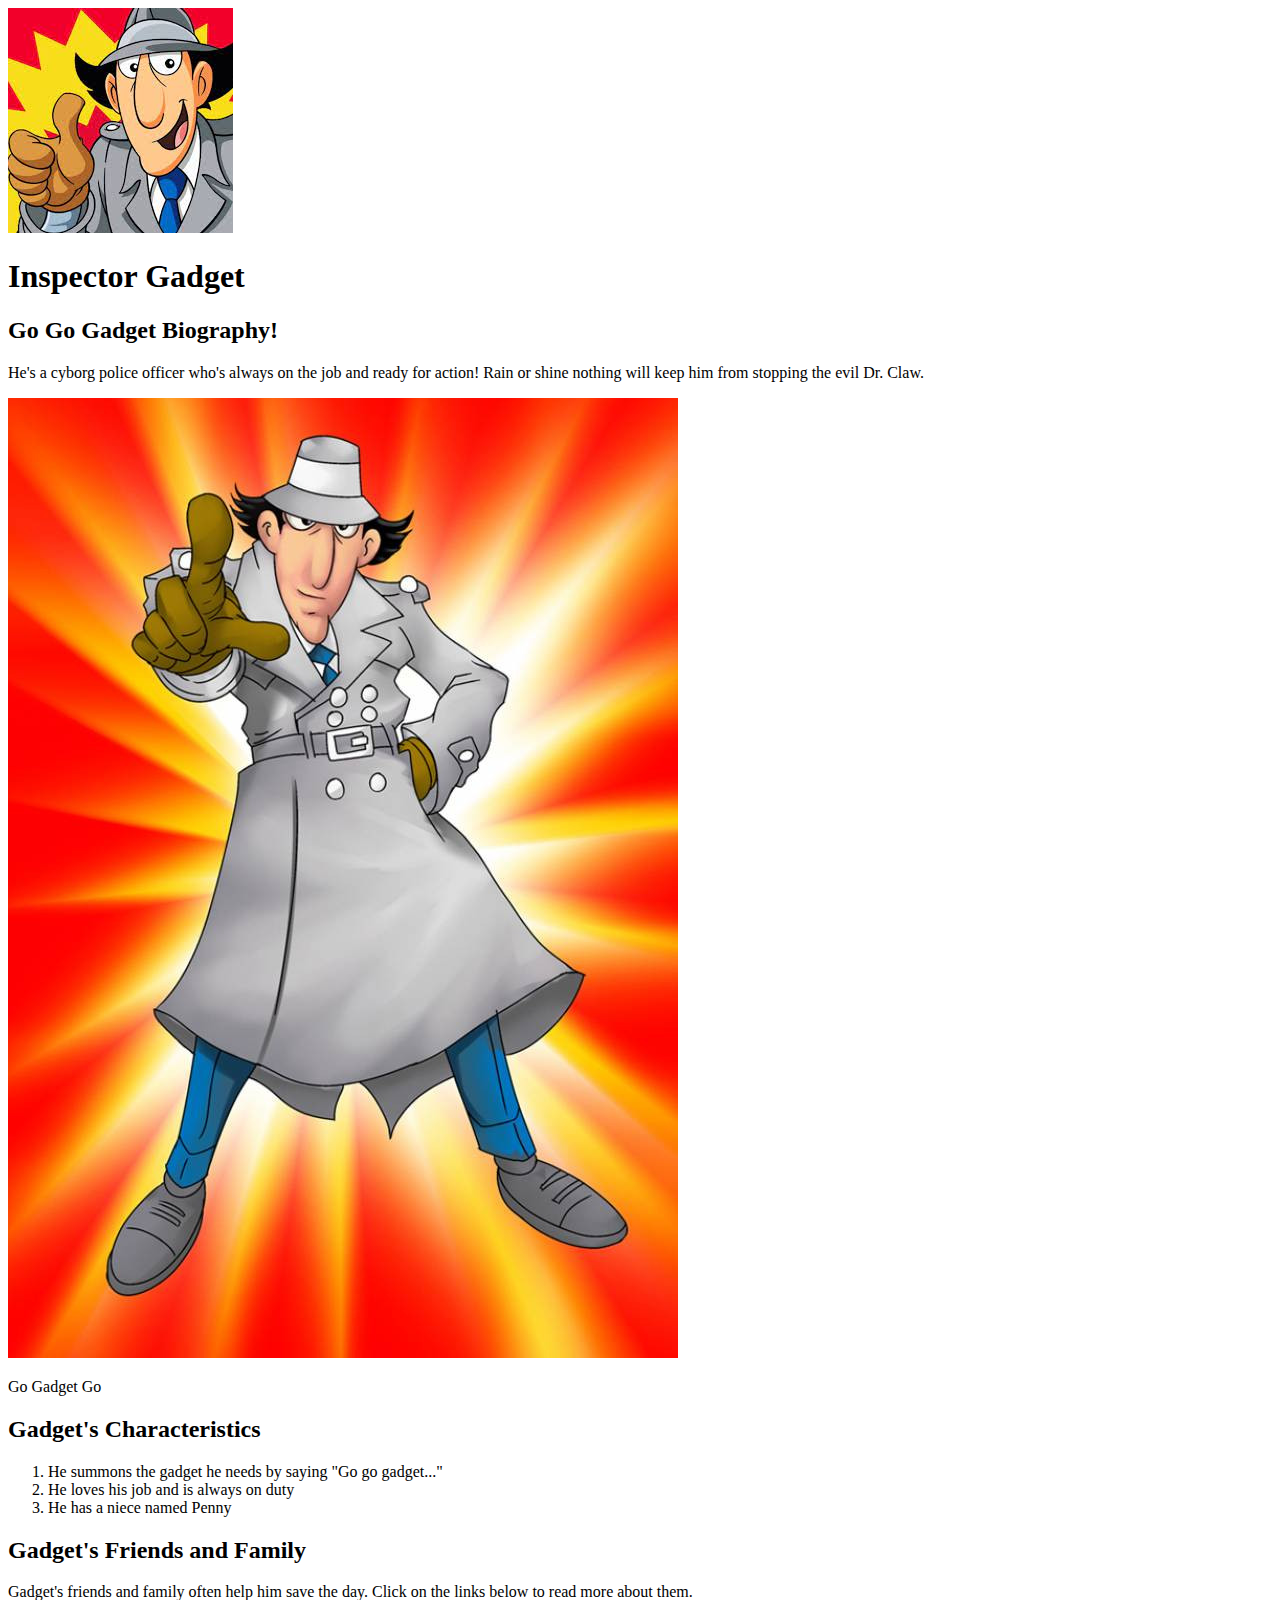
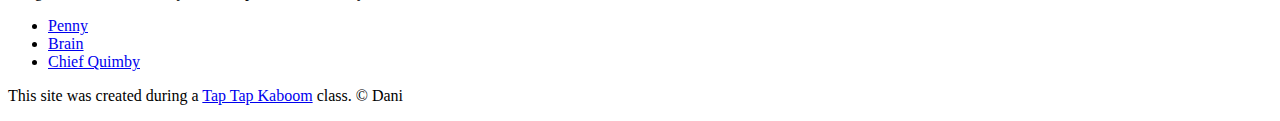
==== index.html @ 203a43e6 "added character index.html file and a couple images" ====
<!DOCTYPE html>
<html>
<head>
	<meta charset="utf-8">
	<meta name="viewport" content="width=device-width, initial-scale=1">
	<title>Inspector Gadget</title>
	<link rel="icon" href="img/gadget-avatar.jpeg">
</head>
<body>
	<!-- header element -->
	<header>
		<img src="img/gadget-avatar.jpeg">
		<h1>Inspector Gadget</h1>
	</header>

	<!-- main element -->
	<main>
		<h2>Go Go Gadget Biography!</h2>
		<p>He's a cyborg police officer who's always on the job and ready for action! Rain or shine nothing will keep him from stopping the evil Dr. Claw.</p>
		<img src="img/gadget.jpeg">
		<p>Go Gadget Go</p>

		<!-- Characteristics -->
		<h2>Gadget's Characteristics</h2>
		<ol>
			<li> He summons the gadget he needs by saying "Go go gadget..."</li>
			<li> He loves his job and is always on duty</li>
			<li> He has a niece named Penny </li>
		</ol>

		<!-- Friends -->
		<h2>Gadget's Friends and Family</h2>
		<p>Gadget's friends and family often help him save the day. Click on the links below to read more about them.</p>
		<ul>
			<li><a target="_blank" href="https://inspectorgadget.fandom.com/wiki/Penny">Penny</a></li>
			<li><a target="_blank" href="https://inspectorgadget.fandom.com/wiki/Brain">Brain</a></li>
			<li><a target="_blank" href="https://inspectorgadget.fandom.com/wiki/Chief_Quimby">Chief Quimby</a></li>
		</ul>
	</main>

	<!-- Footer element -->
	<footer>
		<p>This site was created during a <a target="_blank" href="https://taptapkaboom.com">Tap Tap Kaboom</a> class. &copy; Dani</p>
	</footer>
</body>
</html>
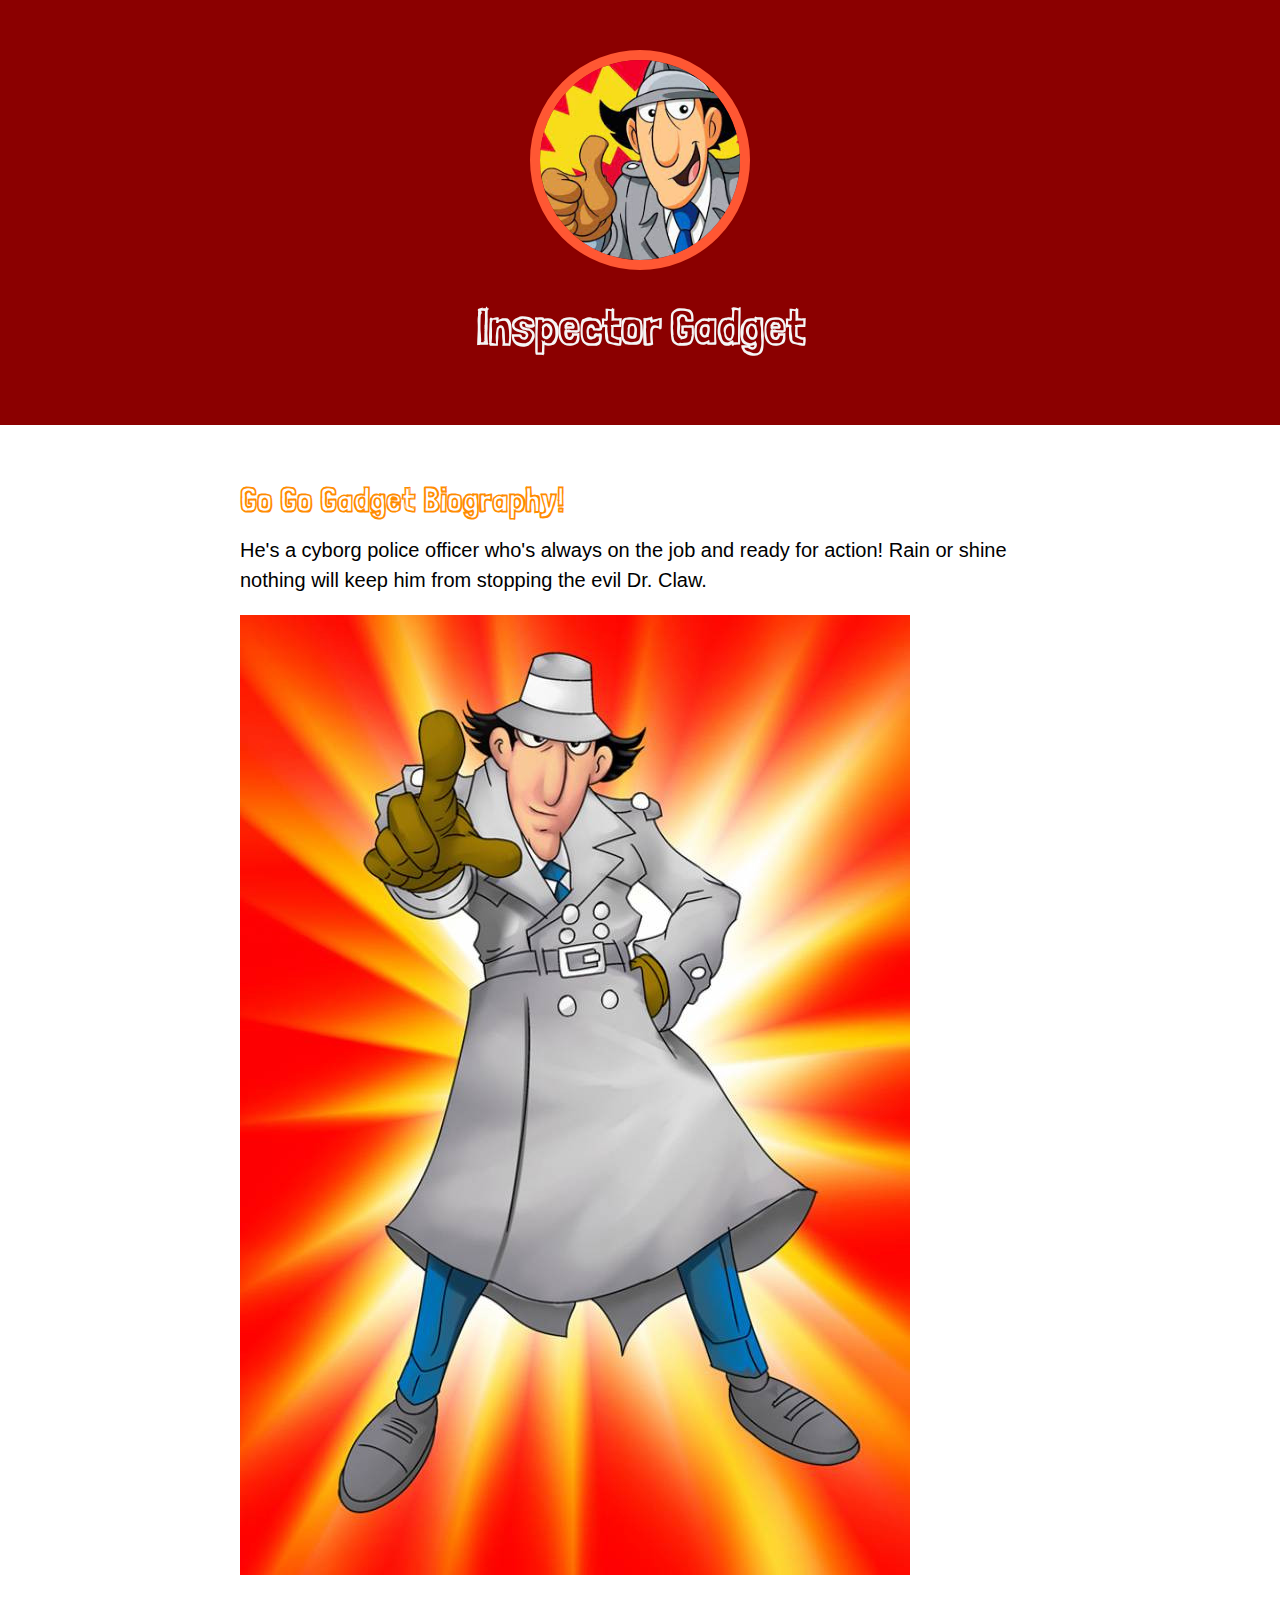
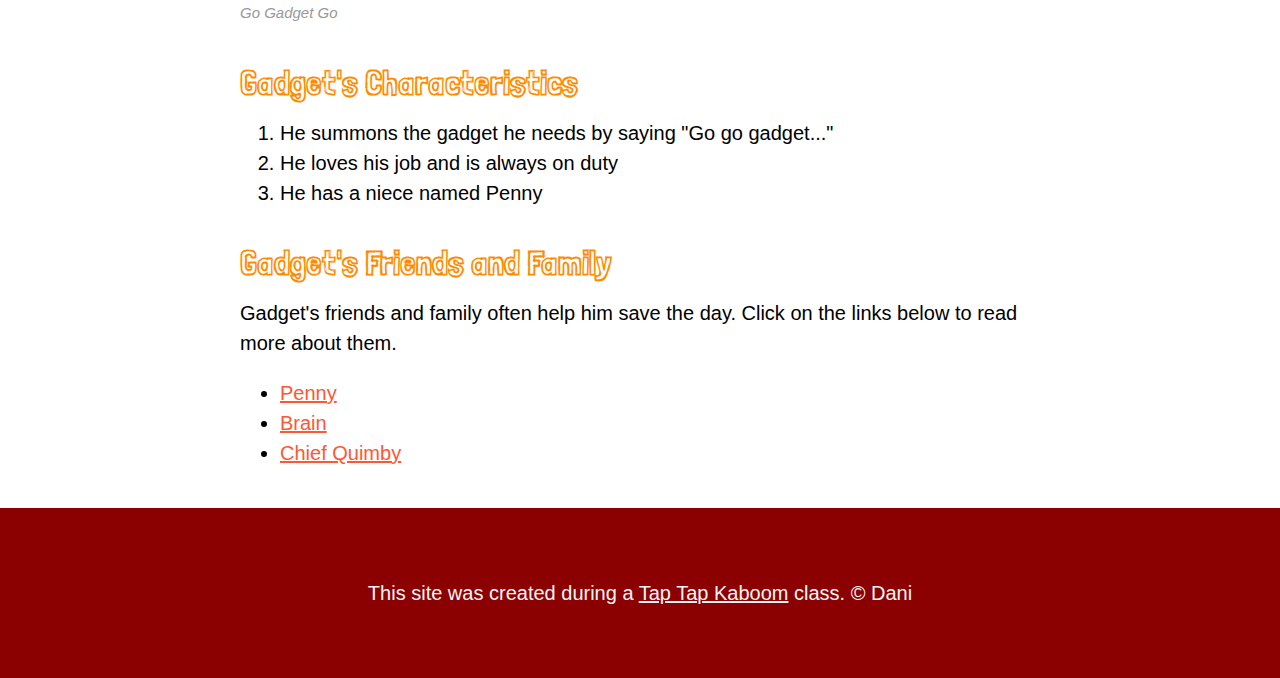
==== commit fdf8de70: "wrote the css for character's website and changed some html" ====
--- a/index.html
+++ b/index.html
@@ -5,6 +5,9 @@
 	<meta name="viewport" content="width=device-width, initial-scale=1">
 	<title>Inspector Gadget</title>
 	<link rel="icon" href="img/gadget-avatar.jpeg">
+	<link rel="preconnect" href="https://fonts.googleapis.com">
+<link href="https://fonts.googleapis.com/css2?family=Londrina+Sketch&display=swap" rel="stylesheet">
+	<link rel="stylesheet" type="text/css" href="css/hero.css">
 </head>
 <body>
 	<!-- header element -->
@@ -18,7 +21,7 @@
 		<h2>Go Go Gadget Biography!</h2>
 		<p>He's a cyborg police officer who's always on the job and ready for action! Rain or shine nothing will keep him from stopping the evil Dr. Claw.</p>
 		<img src="img/gadget.jpeg">
-		<p>Go Gadget Go</p>
+		<p class="caption">Go Gadget Go</p>
 
 		<!-- Characteristics -->
 		<h2>Gadget's Characteristics</h2>
--- a/css/hero.css
+++ b/css/hero.css
@@ -0,0 +1,78 @@
+body{
+margin: 0;
+font-family: Helvetica, Arial, sans-serif;
+	font-size: 20px;
+	line-height: 30px;
+}
+
+header{
+	background-color: darkred;
+	text-align: center;
+	padding-top: 50px;
+	padding-bottom: 50px;
+}
+
+header h1{
+	color: whitesmoke;
+	font-size: 50px;
+
+	
+}
+h1, h2{
+	font-family: 'Londrina Sketch', cursive;
+}
+
+header img{
+	border-radius: 150px;
+	    width: 200px;
+	    border: 10px solid #FF5733;
+}
+
+main{
+	max-width: 800px;
+	margin:0 auto;
+	padding: 20px;
+
+}
+main img{
+	max-width: 100%;
+}
+h2{
+	font-size: 35px;
+	color: #FF8C00;
+	margin: 40px 0 10px;
+}
+a{
+	color: #FF5733;
+
+}
+a:hover{
+	color: whitesmoke;
+	background-color: darkred;
+}
+
+footer{
+	background-color: darkred;
+	text-align: center;
+	color: whitesmoke;
+	padding: 50px;
+
+}
+
+footer p{
+	margin 0;
+}
+footer a{
+	color: whitesmoke;
+}
+footer a:hover{
+opacity: .5;
+background-color: transparent;
+}
+
+p.caption{
+	color: #999999;
+	font-size: 15px;
+	margin margin-top: 0;
+	font-style: italic;
+}
